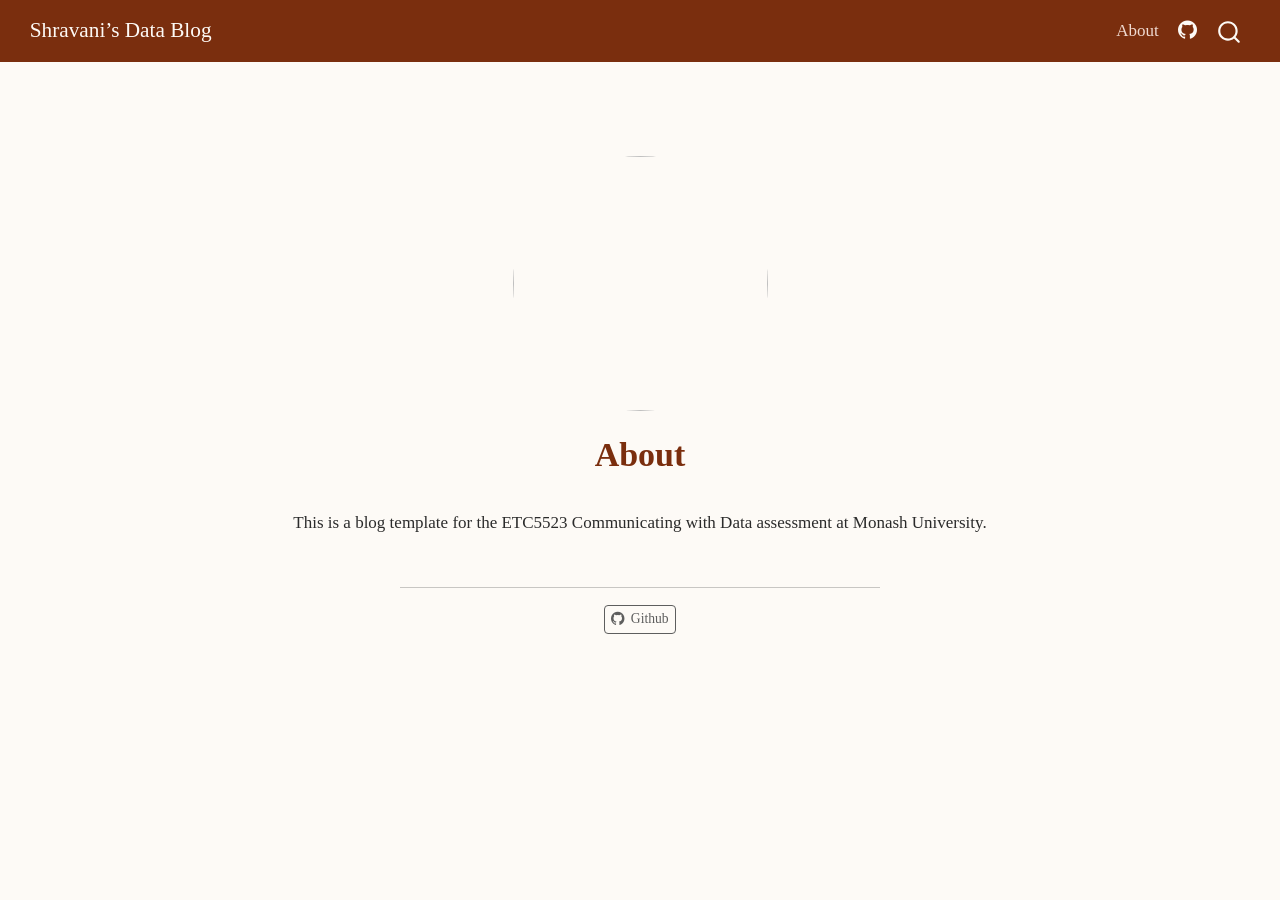
==== docs/about.html @ f724d973 "Set site title, GitHub link and custom theme" ====
<!DOCTYPE html>
<html xmlns="http://www.w3.org/1999/xhtml" lang="en" xml:lang="en"><head>

<meta charset="utf-8">
<meta name="generator" content="quarto-1.9.31">

<meta name="viewport" content="width=device-width, initial-scale=1.0, user-scalable=yes">


<title>About – Shravani’s Data Blog</title>
<style>
/* Default styles provided by pandoc.
** See https://pandoc.org/MANUAL.html#variables-for-html for config info.
*/
code{white-space: pre-wrap;}
span.smallcaps{font-variant: small-caps;}
div.columns{display: flex; gap: min(4vw, 1.5em);}
div.column{flex: auto; overflow-x: auto;}
div.hanging-indent{margin-left: 1.5em; text-indent: -1.5em;}
ul.task-list{list-style: none;}
ul.task-list li input[type="checkbox"] {
  width: 0.8em;
  margin: 0 0.8em 0.2em -1em; /* quarto-specific, see https://github.com/quarto-dev/quarto-cli/issues/4556 */ 
  vertical-align: middle;
}
</style>


<script src="site_libs/quarto-nav/quarto-nav.js"></script>
<script src="site_libs/quarto-nav/headroom.min.js"></script>
<script src="site_libs/clipboard/clipboard.min.js"></script>
<script src="site_libs/quarto-search/autocomplete.umd.js"></script>
<script src="site_libs/quarto-search/fuse.min.js"></script>
<script src="site_libs/quarto-search/quarto-search.js"></script>
<meta name="quarto:offset" content="./">
<script src="site_libs/quarto-html/quarto.js" type="module"></script>
<script src="site_libs/quarto-html/tabsets/tabsets.js" type="module"></script>
<script src="site_libs/quarto-html/popper.min.js"></script>
<script src="site_libs/quarto-html/tippy.umd.min.js"></script>
<link href="site_libs/quarto-html/tippy.css" rel="stylesheet">
<link href="site_libs/quarto-html/quarto-syntax-highlighting-7c69b197886ae2a34062761d21e44731.css" rel="stylesheet" id="quarto-text-highlighting-styles">
<script src="site_libs/bootstrap/bootstrap.min.js"></script>
<link href="site_libs/bootstrap/bootstrap-icons.css" rel="stylesheet">
<link href="site_libs/bootstrap/bootstrap-89f6d0b0c0334a7edac9d0fd2280218c.min.css" rel="stylesheet" append-hash="true" id="quarto-bootstrap" data-mode="light">
<script id="quarto-search-options" type="application/json">{
  "location": "navbar",
  "copy-button": false,
  "collapse-after": 3,
  "panel-placement": "end",
  "type": "overlay",
  "limit": 50,
  "keyboard-shortcut": [
    "f",
    "/",
    "s"
  ],
  "show-item-context": false,
  "language": {
    "search-no-results-text": "No results",
    "search-matching-documents-text": "matching documents",
    "search-copy-link-title": "Copy link to search",
    "search-hide-matches-text": "Hide additional matches",
    "search-more-match-text": "more match in this document",
    "search-more-matches-text": "more matches in this document",
    "search-clear-button-title": "Clear",
    "search-text-placeholder": "",
    "search-detached-cancel-button-title": "Cancel",
    "search-submit-button-title": "Submit",
    "search-label": "Search"
  }
}</script>


<link rel="stylesheet" href="styles.css">
</head>

<body class="nav-fixed fullcontent quarto-light">

<div id="quarto-search-results"></div>
  <header id="quarto-header" class="headroom fixed-top">
    <nav class="navbar navbar-expand-lg " data-bs-theme="dark">
      <div class="navbar-container container-fluid">
      <div class="navbar-brand-container mx-auto">
    <a class="navbar-brand" href="./index.html">
    <span class="navbar-title">Shravani’s Data Blog</span>
    </a>
  </div>
            <div id="quarto-search" class="" title="Search"></div>
          <button class="navbar-toggler" type="button" data-bs-toggle="collapse" data-bs-target="#navbarCollapse" aria-controls="navbarCollapse" role="menu" aria-expanded="false" aria-label="Toggle navigation" onclick="if (window.quartoToggleHeadroom) { window.quartoToggleHeadroom(); }">
  <span class="navbar-toggler-icon"></span>
</button>
          <div class="collapse navbar-collapse" id="navbarCollapse">
            <ul class="navbar-nav navbar-nav-scroll ms-auto">
  <li class="nav-item">
    <a class="nav-link active" href="./about.html" aria-current="page"> 
<span class="menu-text">About</span></a>
  </li>  
  <li class="nav-item compact">
    <a class="nav-link" href="https://github.com/sjad0015-git"> <i class="bi bi-github" role="img">
</i> 
<span class="menu-text"></span></a>
  </li>  
</ul>
          </div> <!-- /navcollapse -->
            <div class="quarto-navbar-tools">
</div>
      </div> <!-- /container-fluid -->
    </nav>
</header>
<!-- content -->
<div id="quarto-content" class="quarto-container page-columns page-rows-contents page-layout-article page-navbar">
<!-- sidebar -->
<!-- margin-sidebar -->
    
<!-- main -->
<div class="quarto-about-jolla">
  <img src="profile.jpg" class="about-image
  round " style="height: 15em; width: 15em;">
 <header id="title-block-header" class="quarto-title-block default">
<div class="quarto-title">
<h1 class="title">About</h1>
</div>
<div class="quarto-title-meta">
  </div>
</header><main class="content" id="quarto-document-content">
<p>This is a blog template for the ETC5523 Communicating with Data assessment at Monash University.</p>


</main> 
  <hr class="about-sep">
   <div class="about-links">
  <a href="https://github.com/etc5523-2022" class="about-link" rel="" target="">
    <i class="bi bi-github"></i>
     <span class="about-link-text">Github</span>
  </a>
</div>
</div>
 <!-- /main -->
<script id="quarto-html-after-body" type="application/javascript">
  window.document.addEventListener("DOMContentLoaded", function (event) {
    const isCodeAnnotation = (el) => {
      for (const clz of el.classList) {
        if (clz.startsWith('code-annotation-')) {                     
          return true;
        }
      }
      return false;
    }
    const onCopySuccess = function(e) {
      // button target
      const button = e.trigger;
      // don't keep focus
      button.blur();
      // flash "checked"
      button.classList.add('code-copy-button-checked');
      var currentTitle = button.getAttribute("title");
      button.setAttribute("title", "Copied!");
      let tooltip;
      if (window.bootstrap) {
        button.setAttribute("data-bs-toggle", "tooltip");
        button.setAttribute("data-bs-placement", "left");
        button.setAttribute("data-bs-title", "Copied!");
        tooltip = new bootstrap.Tooltip(button, 
          { trigger: "manual", 
            customClass: "code-copy-button-tooltip",
            offset: [0, -8]});
        tooltip.show();    
      }
      setTimeout(function() {
        if (tooltip) {
          tooltip.hide();
          button.removeAttribute("data-bs-title");
          button.removeAttribute("data-bs-toggle");
          button.removeAttribute("data-bs-placement");
        }
        button.setAttribute("title", currentTitle);
        button.classList.remove('code-copy-button-checked');
      }, 1000);
      // clear code selection
      e.clearSelection();
    }
    const getTextToCopy = function(trigger) {
      const outerScaffold = trigger.parentElement.cloneNode(true);
      const codeEl = outerScaffold.querySelector('code');
      for (const childEl of codeEl.children) {
        if (isCodeAnnotation(childEl)) {
          childEl.remove();
        }
      }
      return codeEl.innerText;
    }
    const clipboard = new window.ClipboardJS('.code-copy-button:not([data-in-quarto-modal])', {
      text: getTextToCopy
    });
    clipboard.on('success', onCopySuccess);
    if (window.document.getElementById('quarto-embedded-source-code-modal')) {
      const clipboardModal = new window.ClipboardJS('.code-copy-button[data-in-quarto-modal]', {
        text: getTextToCopy,
        container: window.document.getElementById('quarto-embedded-source-code-modal')
      });
      clipboardModal.on('success', onCopySuccess);
    }
      var localhostRegex = new RegExp(/^(?:http|https):\/\/localhost\:?[0-9]*\//);
      var mailtoRegex = new RegExp(/^mailto:/);
        var filterRegex = new RegExp('/' + window.location.host + '/');
      var isInternal = (href) => {
          return filterRegex.test(href) || localhostRegex.test(href) || mailtoRegex.test(href);
      }
      // Inspect non-navigation links and adorn them if external
     var links = window.document.querySelectorAll('a[href]:not(.nav-link):not(.navbar-brand):not(.toc-action):not(.sidebar-link):not(.sidebar-item-toggle):not(.pagination-link):not(.no-external):not([aria-hidden]):not(.dropdown-item):not(.quarto-navigation-tool):not(.about-link)');
      for (var i=0; i<links.length; i++) {
        const link = links[i];
        if (!isInternal(link.href)) {
          // undo the damage that might have been done by quarto-nav.js in the case of
          // links that we want to consider external
          if (link.dataset.originalHref !== undefined) {
            link.href = link.dataset.originalHref;
          }
        }
      }
    function tippyHover(el, contentFn, onTriggerFn, onUntriggerFn) {
      const config = {
        allowHTML: true,
        maxWidth: 500,
        delay: 100,
        arrow: false,
        appendTo: function(el) {
            return el.parentElement;
        },
        interactive: true,
        interactiveBorder: 10,
        theme: 'quarto',
        placement: 'bottom-start',
      };
      if (contentFn) {
        config.content = contentFn;
      }
      if (onTriggerFn) {
        config.onTrigger = onTriggerFn;
      }
      if (onUntriggerFn) {
        config.onUntrigger = onUntriggerFn;
      }
      window.tippy(el, config); 
    }
    const noterefs = window.document.querySelectorAll('a[role="doc-noteref"]');
    for (var i=0; i<noterefs.length; i++) {
      const ref = noterefs[i];
      tippyHover(ref, function() {
        // use id or data attribute instead here
        let href = ref.getAttribute('data-footnote-href') || ref.getAttribute('href');
        try { href = new URL(href).hash; } catch {}
        const id = href.replace(/^#\/?/, "");
        const note = window.document.getElementById(id);
        if (note) {
          return note.innerHTML;
        } else {
          return "";
        }
      });
    }
    const xrefs = window.document.querySelectorAll('a.quarto-xref');
    const processXRef = (id, note) => {
      // Strip column container classes
      const stripColumnClz = (el) => {
        el.classList.remove("page-full", "page-columns");
        if (el.children) {
          for (const child of el.children) {
            stripColumnClz(child);
          }
        }
      }
      stripColumnClz(note)
      if (id === null || id.startsWith('sec-')) {
        // Special case sections, only their first couple elements
        const container = document.createElement("div");
        if (note.children && note.children.length > 2) {
          container.appendChild(note.children[0].cloneNode(true));
          for (let i = 1; i < note.children.length; i++) {
            const child = note.children[i];
            if (child.tagName === "P" && child.innerText === "") {
              continue;
            } else {
              container.appendChild(child.cloneNode(true));
              break;
            }
          }
          if (window.Quarto?.typesetMath) {
            window.Quarto.typesetMath(container);
          }
          return container.innerHTML
        } else {
          if (window.Quarto?.typesetMath) {
            window.Quarto.typesetMath(note);
          }
          return note.innerHTML;
        }
      } else {
        // Remove any anchor links if they are present
        const anchorLink = note.querySelector('a.anchorjs-link');
        if (anchorLink) {
          anchorLink.remove();
        }
        if (window.Quarto?.typesetMath) {
          window.Quarto.typesetMath(note);
        }
        if (note.classList.contains("callout")) {
          return note.outerHTML;
        } else {
          return note.innerHTML;
        }
      }
    }
    for (var i=0; i<xrefs.length; i++) {
      const xref = xrefs[i];
      tippyHover(xref, undefined, function(instance) {
        instance.disable();
        let url = xref.getAttribute('href');
        let hash = undefined; 
        if (url.startsWith('#')) {
          hash = url;
        } else {
          try { hash = new URL(url).hash; } catch {}
        }
        if (hash) {
          const id = hash.replace(/^#\/?/, "");
          const note = window.document.getElementById(id);
          if (note !== null) {
            try {
              const html = processXRef(id, note.cloneNode(true));
              instance.setContent(html);
            } finally {
              instance.enable();
              instance.show();
            }
          } else {
            // See if we can fetch this
            fetch(url.split('#')[0])
            .then(res => res.text())
            .then(html => {
              const parser = new DOMParser();
              const htmlDoc = parser.parseFromString(html, "text/html");
              const note = htmlDoc.getElementById(id);
              if (note !== null) {
                const html = processXRef(id, note);
                instance.setContent(html);
              } 
            }).finally(() => {
              instance.enable();
              instance.show();
            });
          }
        } else {
          // See if we can fetch a full url (with no hash to target)
          // This is a special case and we should probably do some content thinning / targeting
          fetch(url)
          .then(res => res.text())
          .then(html => {
            const parser = new DOMParser();
            const htmlDoc = parser.parseFromString(html, "text/html");
            const note = htmlDoc.querySelector('main.content');
            if (note !== null) {
              // This should only happen for chapter cross references
              // (since there is no id in the URL)
              // remove the first header
              if (note.children.length > 0 && note.children[0].tagName === "HEADER") {
                note.children[0].remove();
              }
              const html = processXRef(null, note);
              instance.setContent(html);
            } 
          }).finally(() => {
            instance.enable();
            instance.show();
          });
        }
      }, function(instance) {
      });
    }
        let selectedAnnoteEl;
        const selectorForAnnotation = ( cell, annotation) => {
          let cellAttr = 'data-code-cell="' + cell + '"';
          let lineAttr = 'data-code-annotation="' +  annotation + '"';
          const selector = 'span[' + cellAttr + '][' + lineAttr + ']';
          return selector;
        }
        const selectCodeLines = (annoteEl) => {
          const doc = window.document;
          const targetCell = annoteEl.getAttribute("data-target-cell");
          const targetAnnotation = annoteEl.getAttribute("data-target-annotation");
          const annoteSpan = window.document.querySelector(selectorForAnnotation(targetCell, targetAnnotation));
          const lines = annoteSpan.getAttribute("data-code-lines").split(",");
          const lineIds = lines.map((line) => {
            return targetCell + "-" + line;
          })
          let top = null;
          let height = null;
          let parent = null;
          if (lineIds.length > 0) {
              //compute the position of the single el (top and bottom and make a div)
              const el = window.document.getElementById(lineIds[0]);
              top = el.offsetTop;
              height = el.offsetHeight;
              parent = el.parentElement.parentElement;
            if (lineIds.length > 1) {
              const lastEl = window.document.getElementById(lineIds[lineIds.length - 1]);
              const bottom = lastEl.offsetTop + lastEl.offsetHeight;
              height = bottom - top;
            }
            if (top !== null && height !== null && parent !== null) {
              // cook up a div (if necessary) and position it 
              let div = window.document.getElementById("code-annotation-line-highlight");
              if (div === null) {
                div = window.document.createElement("div");
                div.setAttribute("id", "code-annotation-line-highlight");
                div.style.position = 'absolute';
                parent.appendChild(div);
              }
              div.style.top = top - 2 + "px";
              div.style.height = height + 4 + "px";
              div.style.left = 0;
              let gutterDiv = window.document.getElementById("code-annotation-line-highlight-gutter");
              if (gutterDiv === null) {
                gutterDiv = window.document.createElement("div");
                gutterDiv.setAttribute("id", "code-annotation-line-highlight-gutter");
                gutterDiv.style.position = 'absolute';
                const codeCell = window.document.getElementById(targetCell);
                const gutter = codeCell.querySelector('.code-annotation-gutter');
                gutter.appendChild(gutterDiv);
              }
              gutterDiv.style.top = top - 2 + "px";
              gutterDiv.style.height = height + 4 + "px";
            }
            selectedAnnoteEl = annoteEl;
          }
        };
        const unselectCodeLines = () => {
          const elementsIds = ["code-annotation-line-highlight", "code-annotation-line-highlight-gutter"];
          elementsIds.forEach((elId) => {
            const div = window.document.getElementById(elId);
            if (div) {
              div.remove();
            }
          });
          selectedAnnoteEl = undefined;
        };
          // Handle positioning of the toggle
      window.addEventListener(
        "resize",
        throttle(() => {
          elRect = undefined;
          if (selectedAnnoteEl) {
            selectCodeLines(selectedAnnoteEl);
          }
        }, 10)
      );
      function throttle(fn, ms) {
      let throttle = false;
      let timer;
        return (...args) => {
          if(!throttle) { // first call gets through
              fn.apply(this, args);
              throttle = true;
          } else { // all the others get throttled
              if(timer) clearTimeout(timer); // cancel #2
              timer = setTimeout(() => {
                fn.apply(this, args);
                timer = throttle = false;
              }, ms);
          }
        };
      }
        // Attach click handler to the DT
        const annoteDls = window.document.querySelectorAll('dt[data-target-cell]');
        for (const annoteDlNode of annoteDls) {
          annoteDlNode.addEventListener('click', (event) => {
            const clickedEl = event.target;
            if (clickedEl !== selectedAnnoteEl) {
              unselectCodeLines();
              const activeEl = window.document.querySelector('dt[data-target-cell].code-annotation-active');
              if (activeEl) {
                activeEl.classList.remove('code-annotation-active');
              }
              selectCodeLines(clickedEl);
              clickedEl.classList.add('code-annotation-active');
            } else {
              // Unselect the line
              unselectCodeLines();
              clickedEl.classList.remove('code-annotation-active');
            }
          });
        }
    const findCites = (el) => {
      const parentEl = el.parentElement;
      if (parentEl) {
        const cites = parentEl.dataset.cites;
        if (cites) {
          return {
            el,
            cites: cites.split(' ')
          };
        } else {
          return findCites(el.parentElement)
        }
      } else {
        return undefined;
      }
    };
    var bibliorefs = window.document.querySelectorAll('a[role="doc-biblioref"]');
    for (var i=0; i<bibliorefs.length; i++) {
      const ref = bibliorefs[i];
      const citeInfo = findCites(ref);
      if (citeInfo) {
        tippyHover(citeInfo.el, function() {
          var popup = window.document.createElement('div');
          citeInfo.cites.forEach(function(cite) {
            var citeDiv = window.document.createElement('div');
            citeDiv.classList.add('hanging-indent');
            citeDiv.classList.add('csl-entry');
            var biblioDiv = window.document.getElementById('ref-' + cite);
            if (biblioDiv) {
              citeDiv.innerHTML = biblioDiv.innerHTML;
            }
            popup.appendChild(citeDiv);
          });
          return popup.innerHTML;
        });
      }
    }
  });
  </script>
</div> <!-- /content -->




</body></html>
---- docs/site_libs/quarto-html/tippy.css ----
.tippy-box[data-animation=fade][data-state=hidden]{opacity:0}[data-tippy-root]{max-width:calc(100vw - 10px)}.tippy-box{position:relative;background-color:#333;color:#fff;border-radius:4px;font-size:14px;line-height:1.4;white-space:normal;outline:0;transition-property:transform,visibility,opacity}.tippy-box[data-placement^=top]>.tippy-arrow{bottom:0}.tippy-box[data-placement^=top]>.tippy-arrow:before{bottom:-7px;left:0;border-width:8px 8px 0;border-top-color:initial;transform-origin:center top}.tippy-box[data-placement^=bottom]>.tippy-arrow{top:0}.tippy-box[data-placement^=bottom]>.tippy-arrow:before{top:-7px;left:0;border-width:0 8px 8px;border-bottom-color:initial;transform-origin:center bottom}.tippy-box[data-placement^=left]>.tippy-arrow{right:0}.tippy-box[data-placement^=left]>.tippy-arrow:before{border-width:8px 0 8px 8px;border-left-color:initial;right:-7px;transform-origin:center left}.tippy-box[data-placement^=right]>.tippy-arrow{left:0}.tippy-box[data-placement^=right]>.tippy-arrow:before{left:-7px;border-width:8px 8px 8px 0;border-right-color:initial;transform-origin:center right}.tippy-box[data-inertia][data-state=visible]{transition-timing-function:cubic-bezier(.54,1.5,.38,1.11)}.tippy-arrow{width:16px;height:16px;color:#333}.tippy-arrow:before{content:"";position:absolute;border-color:transparent;border-style:solid}.tippy-content{position:relative;padding:5px 9px;z-index:1}
---- docs/site_libs/quarto-html/quarto-syntax-highlighting-7c69b197886ae2a34062761d21e44731.css ----
/* quarto syntax highlight colors */
:root {
  --quarto-hl-ot-color: #003B4F;
  --quarto-hl-at-color: #657422;
  --quarto-hl-ss-color: #20794D;
  --quarto-hl-an-color: #5E5E5E;
  --quarto-hl-fu-color: #4758AB;
  --quarto-hl-st-color: #20794D;
  --quarto-hl-cf-color: #003B4F;
  --quarto-hl-op-color: #5E5E5E;
  --quarto-hl-er-color: #AD0000;
  --quarto-hl-bn-color: #AD0000;
  --quarto-hl-al-color: #AD0000;
  --quarto-hl-va-color: #111111;
  --quarto-hl-bu-color: inherit;
  --quarto-hl-ex-color: inherit;
  --quarto-hl-pp-color: #AD0000;
  --quarto-hl-in-color: #5E5E5E;
  --quarto-hl-vs-color: #20794D;
  --quarto-hl-wa-color: #5E5E5E;
  --quarto-hl-do-color: #5E5E5E;
  --quarto-hl-im-color: #00769E;
  --quarto-hl-ch-color: #20794D;
  --quarto-hl-dt-color: #AD0000;
  --quarto-hl-fl-color: #AD0000;
  --quarto-hl-co-color: #5E5E5E;
  --quarto-hl-cv-color: #5E5E5E;
  --quarto-hl-cn-color: #8f5902;
  --quarto-hl-sc-color: #5E5E5E;
  --quarto-hl-dv-color: #AD0000;
  --quarto-hl-kw-color: #003B4F;
}

/* other quarto variables */
:root {
  --quarto-font-monospace: SFMono-Regular, Menlo, Monaco, Consolas, "Liberation Mono", "Courier New", monospace;
}

/* syntax highlight based on Pandoc's rules */
pre > code.sourceCode > span {
  color: #003B4F;
}

code.sourceCode > span {
  color: #003B4F;
}

div.sourceCode,
div.sourceCode pre.sourceCode {
  color: #003B4F;
}

/* Normal */
code span {
  color: #003B4F;
}

/* Alert */
code span.al {
  color: #AD0000;
  font-style: inherit;
}

/* Annotation */
code span.an {
  color: #5E5E5E;
  font-style: inherit;
}

/* Attribute */
code span.at {
  color: #657422;
  font-style: inherit;
}

/* BaseN */
code span.bn {
  color: #AD0000;
  font-style: inherit;
}

/* BuiltIn */
code span.bu {
  font-style: inherit;
}

/* ControlFlow */
code span.cf {
  color: #003B4F;
  font-weight: bold;
  font-style: inherit;
}

/* Char */
code span.ch {
  color: #20794D;
  font-style: inherit;
}

/* Constant */
code span.cn {
  color: #8f5902;
  font-style: inherit;
}

/* Comment */
code span.co {
  color: #5E5E5E;
  font-style: inherit;
}

/* CommentVar */
code span.cv {
  color: #5E5E5E;
  font-style: italic;
}

/* Documentation */
code span.do {
  color: #5E5E5E;
  font-style: italic;
}

/* DataType */
code span.dt {
  color: #AD0000;
  font-style: inherit;
}

/* DecVal */
code span.dv {
  color: #AD0000;
  font-style: inherit;
}

/* Error */
code span.er {
  color: #AD0000;
  font-style: inherit;
}

/* Extension */
code span.ex {
  font-style: inherit;
}

/* Float */
code span.fl {
  color: #AD0000;
  font-style: inherit;
}

/* Function */
code span.fu {
  color: #4758AB;
  font-style: inherit;
}

/* Import */
code span.im {
  color: #00769E;
  font-style: inherit;
}

/* Information */
code span.in {
  color: #5E5E5E;
  font-style: inherit;
}

/* Keyword */
code span.kw {
  color: #003B4F;
  font-weight: bold;
  font-style: inherit;
}

/* Operator */
code span.op {
  color: #5E5E5E;
  font-style: inherit;
}

/* Other */
code span.ot {
  color: #003B4F;
  font-style: inherit;
}

/* Preprocessor */
code span.pp {
  color: #AD0000;
  font-style: inherit;
}

/* SpecialChar */
code span.sc {
  color: #5E5E5E;
  font-style: inherit;
}

/* SpecialString */
code span.ss {
  color: #20794D;
  font-style: inherit;
}

/* String */
code span.st {
  color: #20794D;
  font-style: inherit;
}

/* Variable */
code span.va {
  color: #111111;
  font-style: inherit;
}

/* VerbatimString */
code span.vs {
  color: #20794D;
  font-style: inherit;
}

/* Warning */
code span.wa {
  color: #5E5E5E;
  font-style: italic;
}

.prevent-inlining {
  content: "</";
}

/*# sourceMappingURL=606289f1d48f6b05ba16068311e045b6.css.map */
---- docs/styles.css ----
/* css styles */
.navbar-dark, .quarto-title-banner {
  background-color: #7a2e0e;
}

.finding {
  border-left: 8px solid #b5451b;
  padding-left: 1rem;
  margin: 1.5rem 0;
}
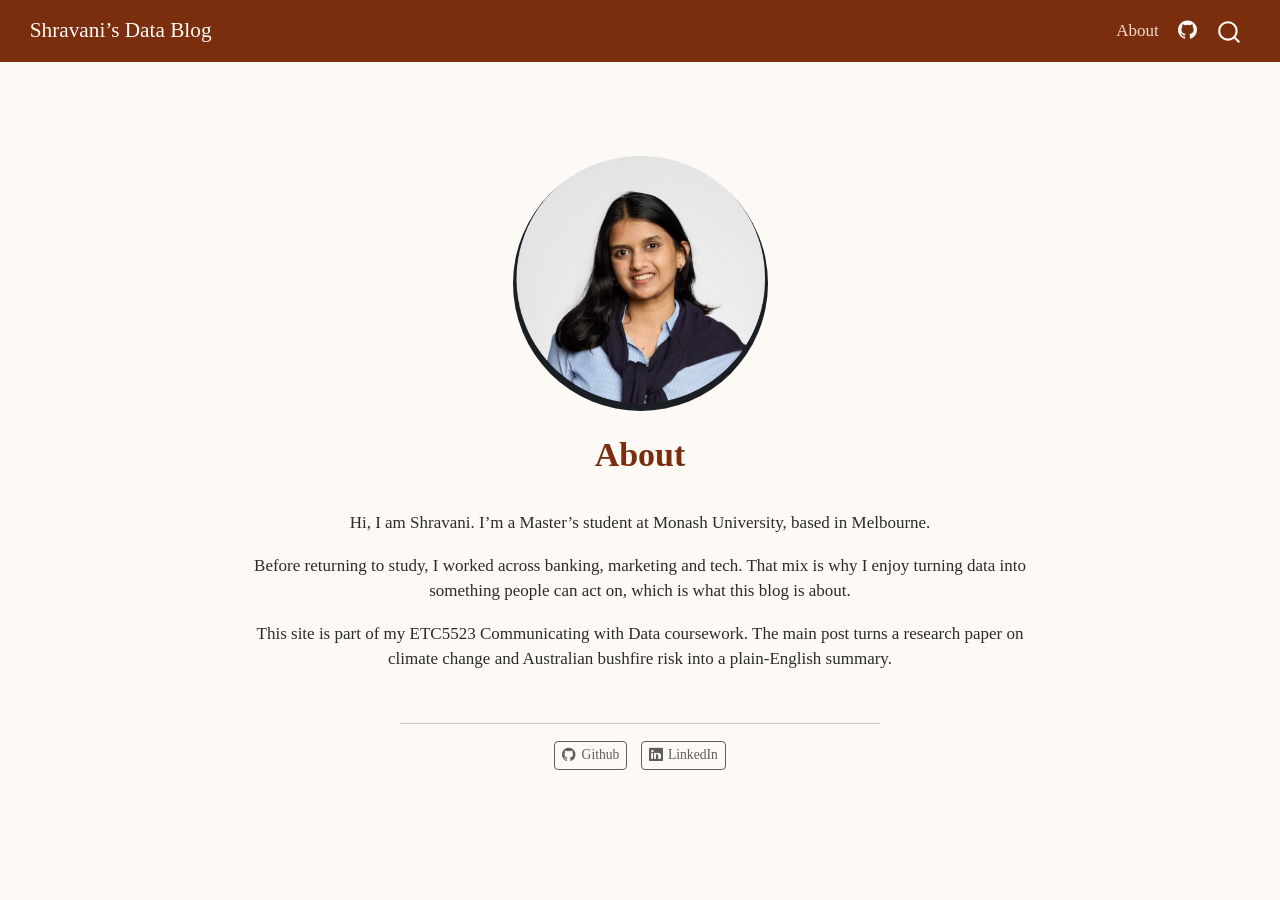
==== commit 674253f2: "Add about page bio and buttons" ====
--- a/docs/about.html
+++ b/docs/about.html
@@ -114,7 +114,7 @@
     
 <!-- main -->
 <div class="quarto-about-jolla">
-  <img src="profile.jpg" class="about-image
+  <img src="profile.jpeg" class="about-image
   round " style="height: 15em; width: 15em;">
  <header id="title-block-header" class="quarto-title-block default">
 <div class="quarto-title">
@@ -123,15 +123,21 @@
 <div class="quarto-title-meta">
   </div>
 </header><main class="content" id="quarto-document-content">
-<p>This is a blog template for the ETC5523 Communicating with Data assessment at Monash University.</p>
+<p>Hi, I am Shravani. I’m a Master’s student at Monash University, based in Melbourne.</p>
+<p>Before returning to study, I worked across banking, marketing and tech. That mix is why I enjoy turning data into something people can act on, which is what this blog is about.</p>
+<p>This site is part of my ETC5523 Communicating with Data coursework. The main post turns a research paper on climate change and Australian bushfire risk into a plain-English summary.</p>
 
 
 </main> 
   <hr class="about-sep">
    <div class="about-links">
-  <a href="https://github.com/etc5523-2022" class="about-link" rel="" target="">
+  <a href="https://github.com/sjad0015-git" class="about-link" rel="" target="">
     <i class="bi bi-github"></i>
      <span class="about-link-text">Github</span>
+  </a>
+  <a href="https://www.linkedin.com/in/contact-shravani" class="about-link" rel="" target="">
+    <i class="bi bi-linkedin"></i>
+     <span class="about-link-text">LinkedIn</span>
   </a>
 </div>
 </div>
